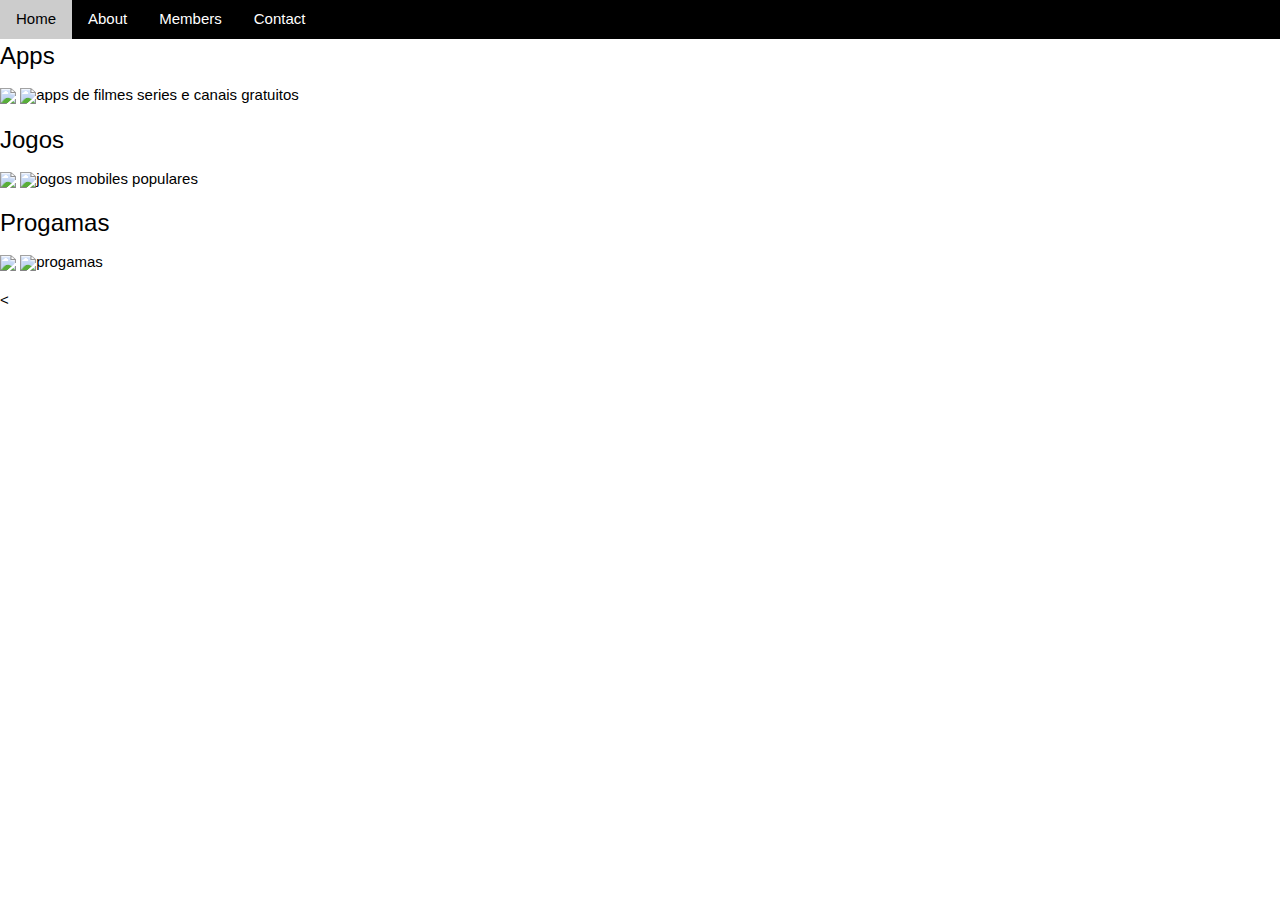
==== index.html @ cdb91002 "v2" ====
<!DOCTYPE html>
<html lang="en">
<head>
    <meta charset="UTF-8">
    <meta http-equiv="X-UA-Compatible" content="IE=edge">
    <meta name="viewport" content="width=device-width, initial-scale=1.0">
    <!-- CSS only -->
<link rel="stylesheet" href="https://www.w3schools.com/w3css/4/w3.css">
<link rel="stylesheet" href="https://stackpath.bootstrapcdn.com/bootstrap/4.1.3/css/bootstrap.min.css" integrity="sha384-MCw98/SFnGE8fJT3GXwEOngsV7Zt27NXFoaoApmYm81iuXoPkFOJwJ8ERdknLPMO" crossorigin="anonymous">
<script src="https://www.w3schools.com/lib/w3.js"></script>
    <title>Document</title>
</head>
<body>
<div class="w3-top w3-bar w3-black ">
<a href="#home" class="w3-bar-item w3-button">Home</a>
<a href="#about" class="w3-bar-item w3-button">About</a>
<a href="#members" class="w3-bar-item w3-button">Members</a>
<a href="#contact" class="w3-bar-item w3-button">Contact</a>
</div>
<img src="https://st.depositphotos.com/2247023/4741/v/450/depositphotos_47416199-stock-illustration-flat-design-icons-for-web.jpg" alt="LA" style="width:100%">
<div class=" jumbotron text-center">
    <h1 class="display-3"></h1>
    <p></p>
    <p><kbd></kbd></p>
   <mark></mark>
 </div>
  <div class="container text-center">
    <div class="row">
      <div class="col-sm-4">
        <h3>Apps </h3>
        <div>
        <img src="https://upload.wikimedia.org/wikipedia/commons/2/25/Kodi-logo-Thumbnail-light-transparent.png" class="img-thumbnail apps">
        <img src="https://media.cdnandroid.com/item_images/1300230/imagen-amenic-tv-0thumb.webp" class="img-thumbnail apps"
        <p>apps de filmes series e canais gratuitos</p>
        <script>
            w3.slideshow(".apps", 1500);
            </script>
        </div>
      </div>
      <div class="col-sm-4">
        <h3>Jogos</h3>
        <div>
        <img src="https://www.pngmart.com/files/4/GTA-San-Andreas-PNG-File.png" class="img-thumbnail jogos">
        <img src="https://luadist.org/wp-content/uploads/2022/07/1657947768.png" class="img-thumbnail jogos"
        <p>jogos mobiles populares</p>
        <script>
            w3.slideshow(".jogos", 1500);
            </script>
        </div>
      </div>
      <div class="col-sm-4">
        <h3>Progamas</h3>
        <div>
        <img src="https://st.depositphotos.com/1003924/2502/i/600/depositphotos_25021863-stock-photo-html-web-code.jpg" class="img-thumbnail progamas">
        <img src="https://st3.depositphotos.com/10325396/16083/i/600/depositphotos_160832748-stock-photo-programming-code-abstract-technology-background.jpg" class="img-thumbnail progamas"
        <p>progamas</p>
        <script>
            w3.slideshow(".progamas", 1500);
            </script>
        </div>
      </div>
    </div>
  </div>
<div>
<script>
w3.slideshow(".nature", 1500);
</script>
</div>
<div>
    <
</div>
<!-- Start Content 
<p>
<button onclick="w3.hide('#London')">Hide London</button>
<button onclick="w3.show('#London')">Show London</button>
</p>

<div id="London" class="w3-container w3-red">
  <h2>London</h2>
  <p>London is the capital city of England.</p>
</div> -->
<div id="home" class="w3-content">
    </div>
</body>
</html>
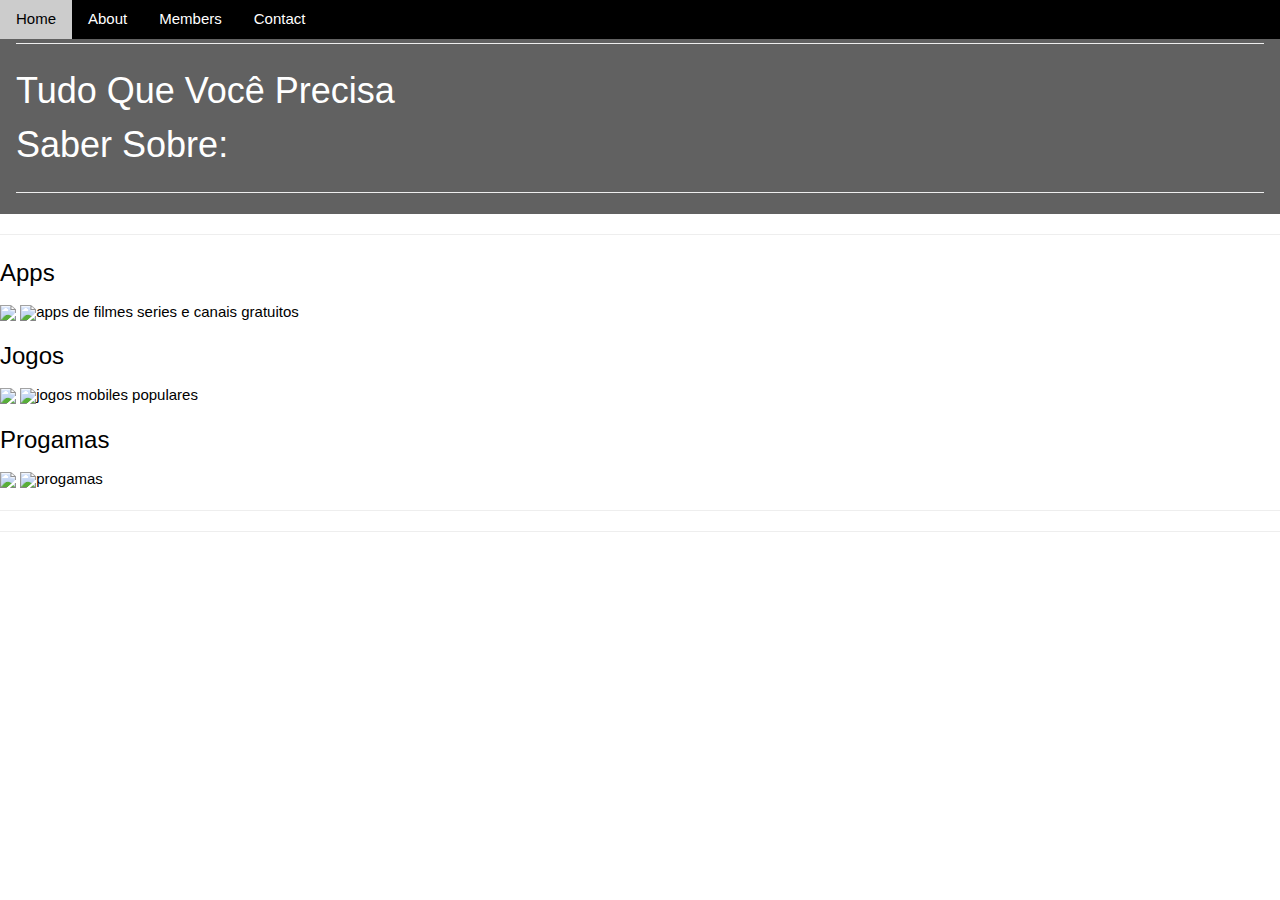
==== commit 7123e5b8: "v3" ====
--- a/index.html
+++ b/index.html
@@ -6,11 +6,12 @@
     <meta name="viewport" content="width=device-width, initial-scale=1.0">
     <!-- CSS only -->
 <link rel="stylesheet" href="https://www.w3schools.com/w3css/4/w3.css">
+<link rel="stylesheet" href="https://cdnjs.cloudflare.com/ajax/libs/font-awesome/5.15.4/css/all.min.css">
 <link rel="stylesheet" href="https://stackpath.bootstrapcdn.com/bootstrap/4.1.3/css/bootstrap.min.css" integrity="sha384-MCw98/SFnGE8fJT3GXwEOngsV7Zt27NXFoaoApmYm81iuXoPkFOJwJ8ERdknLPMO" crossorigin="anonymous">
 <script src="https://www.w3schools.com/lib/w3.js"></script>
     <title>Document</title>
 </head>
-<body>
+<body class="">
 <div class="w3-top w3-bar w3-black ">
 <a href="#home" class="w3-bar-item w3-button">Home</a>
 <a href="#about" class="w3-bar-item w3-button">About</a>
@@ -18,17 +19,20 @@
 <a href="#contact" class="w3-bar-item w3-button">Contact</a>
 </div>
 <img src="https://st.depositphotos.com/2247023/4741/v/450/depositphotos_47416199-stock-illustration-flat-design-icons-for-web.jpg" alt="LA" style="width:100%">
-<div class=" jumbotron text-center">
-    <h1 class="display-3"></h1>
-    <p></p>
-    <p><kbd></kbd></p>
-   <mark></mark>
+<div  class=" w3-container w3-dark-grey text-center">
+  <hr>
+    <h1>
+      Tudo Que Você Precisa
+      <br>Saber Sobre:
+    </h1>
+    <hr>
  </div>
+ <hr>
   <div class="container text-center">
     <div class="row">
       <div class="col-sm-4">
         <h3>Apps </h3>
-        <div>
+        <div onclick="myFunction('apps')" >
         <img src="https://upload.wikimedia.org/wikipedia/commons/2/25/Kodi-logo-Thumbnail-light-transparent.png" class="img-thumbnail apps">
         <img src="https://media.cdnandroid.com/item_images/1300230/imagen-amenic-tv-0thumb.webp" class="img-thumbnail apps"
         <p>apps de filmes series e canais gratuitos</p>
@@ -39,7 +43,7 @@
       </div>
       <div class="col-sm-4">
         <h3>Jogos</h3>
-        <div>
+        <div onclick="myFunction('jogos')">
         <img src="https://www.pngmart.com/files/4/GTA-San-Andreas-PNG-File.png" class="img-thumbnail jogos">
         <img src="https://luadist.org/wp-content/uploads/2022/07/1657947768.png" class="img-thumbnail jogos"
         <p>jogos mobiles populares</p>
@@ -50,7 +54,7 @@
       </div>
       <div class="col-sm-4">
         <h3>Progamas</h3>
-        <div>
+        <div onclick="myFunction('progamas')">
         <img src="https://st.depositphotos.com/1003924/2502/i/600/depositphotos_25021863-stock-photo-html-web-code.jpg" class="img-thumbnail progamas">
         <img src="https://st3.depositphotos.com/10325396/16083/i/600/depositphotos_160832748-stock-photo-programming-code-abstract-technology-background.jpg" class="img-thumbnail progamas"
         <p>progamas</p>
@@ -66,8 +70,9 @@
 w3.slideshow(".nature", 1500);
 </script>
 </div>
-<div>
-    <
+<hr>
+<hr>
+    
 </div>
 <!-- Start Content 
 <p>
@@ -78,8 +83,53 @@
 <div id="London" class="w3-container w3-red">
   <h2>London</h2>
   <p>London is the capital city of England.</p>
+
+  acordions
 </div> -->
-<div id="home" class="w3-content">
+<div id="apps" class="w3-container w3-hide">
+  <div class="text-center">
+    <h2>
+      <hr>
+      APPS
+      <hr>
+    </h2>
+    <div>
+      <img src="https://upload.wikimedia.org/wikipedia/commons/2/25/Kodi-logo-Thumbnail-light-transparent.png">
     </div>
+  </div>
+</div>
+
+<div id="jogos" class="w3-container w3-hide">
+  <div class="text-center">
+    <h2>
+      <hr>
+      JOGOS
+      <hr>
+    </h2>
+  </div>
+</div>
+
+<div id="progamas" class="w3-container w3-hide">
+  <div class="text-center">
+    <h2>
+      <hr>
+      PROGAMAS
+      <hr>
+    </h2>
+  </div>
+</div>
+
+<script>
+  function myFunction(id) {
+    var x = document.getElementById(id);
+    if (x.className.indexOf("w3-show") == -1) {
+      x.className += " w3-show";
+    } else { 
+      x.className = x.className.replace(" w3-show", "");
+    }
+  }
+  </script>
+
+</div>
 </body>
 </html>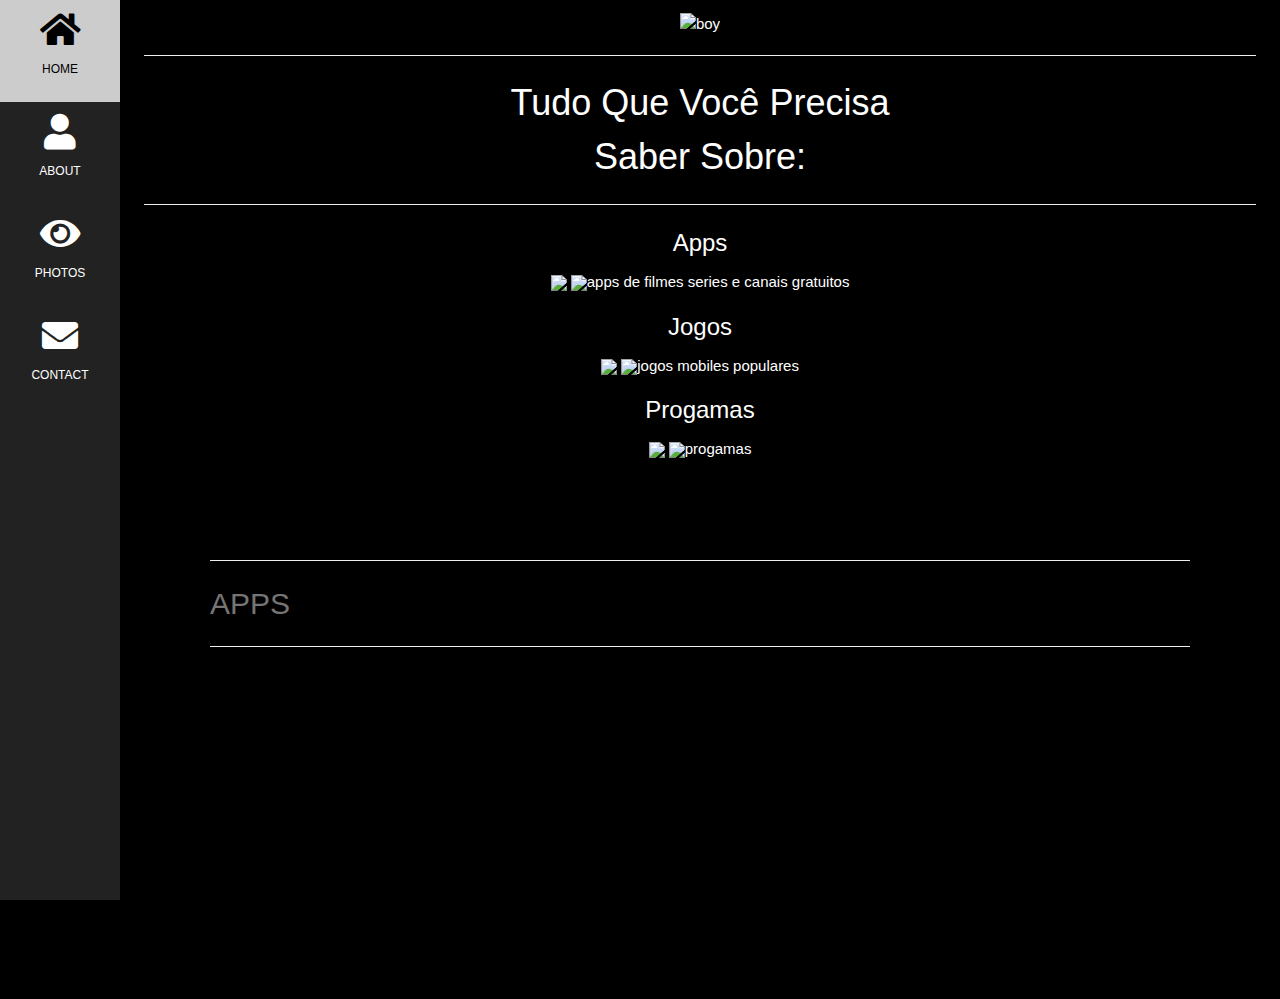
==== commit 0c0dcc36: "v3" ====
--- a/index.html
+++ b/index.html
@@ -9,127 +9,132 @@
 <link rel="stylesheet" href="https://cdnjs.cloudflare.com/ajax/libs/font-awesome/5.15.4/css/all.min.css">
 <link rel="stylesheet" href="https://stackpath.bootstrapcdn.com/bootstrap/4.1.3/css/bootstrap.min.css" integrity="sha384-MCw98/SFnGE8fJT3GXwEOngsV7Zt27NXFoaoApmYm81iuXoPkFOJwJ8ERdknLPMO" crossorigin="anonymous">
 <script src="https://www.w3schools.com/lib/w3.js"></script>
+
     <title>Document</title>
+
+    <style>
+      body, h1,h2,h3,h4,h5,h6 {font-family: "Montserrat", sans-serif}
+      .w3-row-padding img {margin-bottom: 12px}
+      /* Set the width of the sidebar to 120px */
+      .w3-sidebar {width: 120px;background: #222;}
+      /* Add a left margin to the "page content" that matches the width of the sidebar (120px) */
+      #main {margin-left: 120px}
+      /* Remove margins from "page content" on small screens */
+      @media only screen and (max-width: 600px) {#main {margin-left: 0}}
+      </style>
+
 </head>
-<body class="">
-<div class="w3-top w3-bar w3-black ">
-<a href="#home" class="w3-bar-item w3-button">Home</a>
-<a href="#about" class="w3-bar-item w3-button">About</a>
-<a href="#members" class="w3-bar-item w3-button">Members</a>
-<a href="#contact" class="w3-bar-item w3-button">Contact</a>
-</div>
-<img src="https://st.depositphotos.com/2247023/4741/v/450/depositphotos_47416199-stock-illustration-flat-design-icons-for-web.jpg" alt="LA" style="width:100%">
-<div  class=" w3-container w3-dark-grey text-center">
-  <hr>
-    <h1>
-      Tudo Que Você Precisa
-      <br>Saber Sobre:
-    </h1>
-    <hr>
- </div>
- <hr>
-  <div class="container text-center">
-    <div class="row">
-      <div class="col-sm-4">
-        <h3>Apps </h3>
-        <div onclick="myFunction('apps')" >
-        <img src="https://upload.wikimedia.org/wikipedia/commons/2/25/Kodi-logo-Thumbnail-light-transparent.png" class="img-thumbnail apps">
-        <img src="https://media.cdnandroid.com/item_images/1300230/imagen-amenic-tv-0thumb.webp" class="img-thumbnail apps"
-        <p>apps de filmes series e canais gratuitos</p>
-        <script>
-            w3.slideshow(".apps", 1500);
-            </script>
-        </div>
-      </div>
-      <div class="col-sm-4">
-        <h3>Jogos</h3>
-        <div onclick="myFunction('jogos')">
-        <img src="https://www.pngmart.com/files/4/GTA-San-Andreas-PNG-File.png" class="img-thumbnail jogos">
-        <img src="https://luadist.org/wp-content/uploads/2022/07/1657947768.png" class="img-thumbnail jogos"
-        <p>jogos mobiles populares</p>
-        <script>
-            w3.slideshow(".jogos", 1500);
-            </script>
-        </div>
-      </div>
-      <div class="col-sm-4">
-        <h3>Progamas</h3>
-        <div onclick="myFunction('progamas')">
-        <img src="https://st.depositphotos.com/1003924/2502/i/600/depositphotos_25021863-stock-photo-html-web-code.jpg" class="img-thumbnail progamas">
-        <img src="https://st3.depositphotos.com/10325396/16083/i/600/depositphotos_160832748-stock-photo-programming-code-abstract-technology-background.jpg" class="img-thumbnail progamas"
-        <p>progamas</p>
-        <script>
-            w3.slideshow(".progamas", 1500);
-            </script>
-        </div>
-      </div>
-    </div>
-  </div>
-<div>
-<script>
-w3.slideshow(".nature", 1500);
-</script>
-</div>
-<hr>
-<hr>
-    
-</div>
-<!-- Start Content 
-<p>
-<button onclick="w3.hide('#London')">Hide London</button>
-<button onclick="w3.show('#London')">Show London</button>
-</p>
+<body class="w3-black">
 
-<div id="London" class="w3-container w3-red">
-  <h2>London</h2>
-  <p>London is the capital city of England.</p>
+<!----------------------------------------------------------------------------------------->
+  
+<nav class="w3-sidebar w3-bar-block w3-small w3-hide-small w3-center">
+  <a href="#" class="w3-bar-item w3-button w3-padding-large w3-black">
+    <i class="fa fa-home w3-xxlarge"></i>
+    <p>HOME</p>
+  </a>
+  <a href="#about" class="w3-bar-item w3-button w3-padding-large w3-hover-black">
+    <i class="fa fa-user w3-xxlarge"></i>
+    <p>ABOUT</p>
+  </a>
+  <a href="#photos" class="w3-bar-item w3-button w3-padding-large w3-hover-black">
+    <i class="fa fa-eye w3-xxlarge"></i>
+    <p>PHOTOS</p>
+  </a>
+  <a href="#contact" class="w3-bar-item w3-button w3-padding-large w3-hover-black">
+    <i class="fa fa-envelope w3-xxlarge"></i>
+    <p>CONTACT</p>
+  </a>
+</nav>
 
-  acordions
-</div> -->
-<div id="apps" class="w3-container w3-hide">
-  <div class="text-center">
-    <h2>
-      <hr>
-      APPS
-      <hr>
-    </h2>
-    <div>
-      <img src="https://upload.wikimedia.org/wikipedia/commons/2/25/Kodi-logo-Thumbnail-light-transparent.png">
-    </div>
+<div class="w3-top w3-hide-large w3-hide-medium" id="myNavbar">
+  <div class="w3-bar w3-black w3-opacity w3-hover-opacity-off w3-center w3-small">
+    <a href="#" class="w3-bar-item w3-button" style="width:25% !important">HOME</a>
+    <a href="#about" class="w3-bar-item w3-button" style="width:25% !important">ABOUT</a>
+    <a href="#photos" class="w3-bar-item w3-button" style="width:25% !important">PHOTOS</a>
+    <a href="#contact" class="w3-bar-item w3-button" style="width:25% !important">CONTACT</a>
   </div>
 </div>
 
-<div id="jogos" class="w3-container w3-hide">
-  <div class="text-center">
-    <h2>
+<!----------------------------------------------------------------------------------------->
+
+<div class="w3-padding-large" id="main">
+
+  <header class="w3-center w3-black" id="home">
+    <img src="https://st4.depositphotos.com/3605127/39693/i/450/depositphotos_396932014-stock-photo-computer-games-playing-place-young.jpg" alt="boy" class="w3-image" width="1000" height="438">
+    <div  class=" text-center">
       <hr>
-      JOGOS
-      <hr>
-    </h2>
+        <h1>
+          Tudo Que Você Precisa
+          <br>Saber Sobre:
+        </h1>
+        <hr>
+        <div class="row">
+          <div class="col-sm-4">
+            <h3>Apps </h3>
+            <div onclick="myFunction('apps')" >
+            <img src="https://upload.wikimedia.org/wikipedia/commons/2/25/Kodi-logo-Thumbnail-light-transparent.png" class="img-thumbnail apps">
+            <img src="https://media.cdnandroid.com/item_images/1300230/imagen-amenic-tv-0thumb.webp" class="img-thumbnail apps"
+            <p>apps de filmes series e canais gratuitos</p>
+            <script>
+                w3.slideshow(".apps", 1500);
+                </script>
+            </div>
+          </div>
+          <div class="col-sm-4">
+            <h3>Jogos</h3>
+            <div onclick="myFunction('jogos')">
+            <img src="https://www.pngmart.com/files/4/GTA-San-Andreas-PNG-File.png" class="img-thumbnail jogos">
+            <img src="https://luadist.org/wp-content/uploads/2022/07/1657947768.png" class="img-thumbnail jogos"
+            <p>jogos mobiles populares</p>
+            <script>
+                w3.slideshow(".jogos", 1500);
+                </script>
+            </div>
+          </div>
+          <div class="col-sm-4">
+            <h3>Progamas</h3>
+            <div onclick="myFunction('progamas')">
+            <img src="https://st.depositphotos.com/1003924/2502/i/600/depositphotos_25021863-stock-photo-html-web-code.jpg" class="img-thumbnail progamas">
+            <img src="https://st3.depositphotos.com/10325396/16083/i/600/depositphotos_160832748-stock-photo-programming-code-abstract-technology-background.jpg" class="img-thumbnail progamas"
+            <p>progamas</p>
+            <script>
+                w3.slideshow(".progamas", 1500);
+                </script>
+            </div>
+          </div>
+        </div>
+     </div>
+  </header>
+  
+<!----------------------------------------------------------------------------------------->
+
+  <div class="w3-content w3-justify w3-text-grey w3-padding-64" id="about">
+    <div id="" class="text-center">
+      <h2>
+        <hr>
+        APPS
+        <hr>
+      </h2>
+    </div>
   </div>
+
+<!----------------------------------------------------------------------------------------->
+
+  <div class="w3-padding-64 w3-content" id="photos">
+
+  </div>
+
+<!----------------------------------------------------------------------------------------->
+
+  <div class="w3-padding-64 w3-content w3-text-grey" id="contact">
+
+  </div>
+
+<!----------------------------------------------------------------------------------------->
+
 </div>
 
-<div id="progamas" class="w3-container w3-hide">
-  <div class="text-center">
-    <h2>
-      <hr>
-      PROGAMAS
-      <hr>
-    </h2>
-  </div>
-</div>
 
-<script>
-  function myFunction(id) {
-    var x = document.getElementById(id);
-    if (x.className.indexOf("w3-show") == -1) {
-      x.className += " w3-show";
-    } else { 
-      x.className = x.className.replace(" w3-show", "");
-    }
-  }
-  </script>
-
-</div>
 </body>
 </html>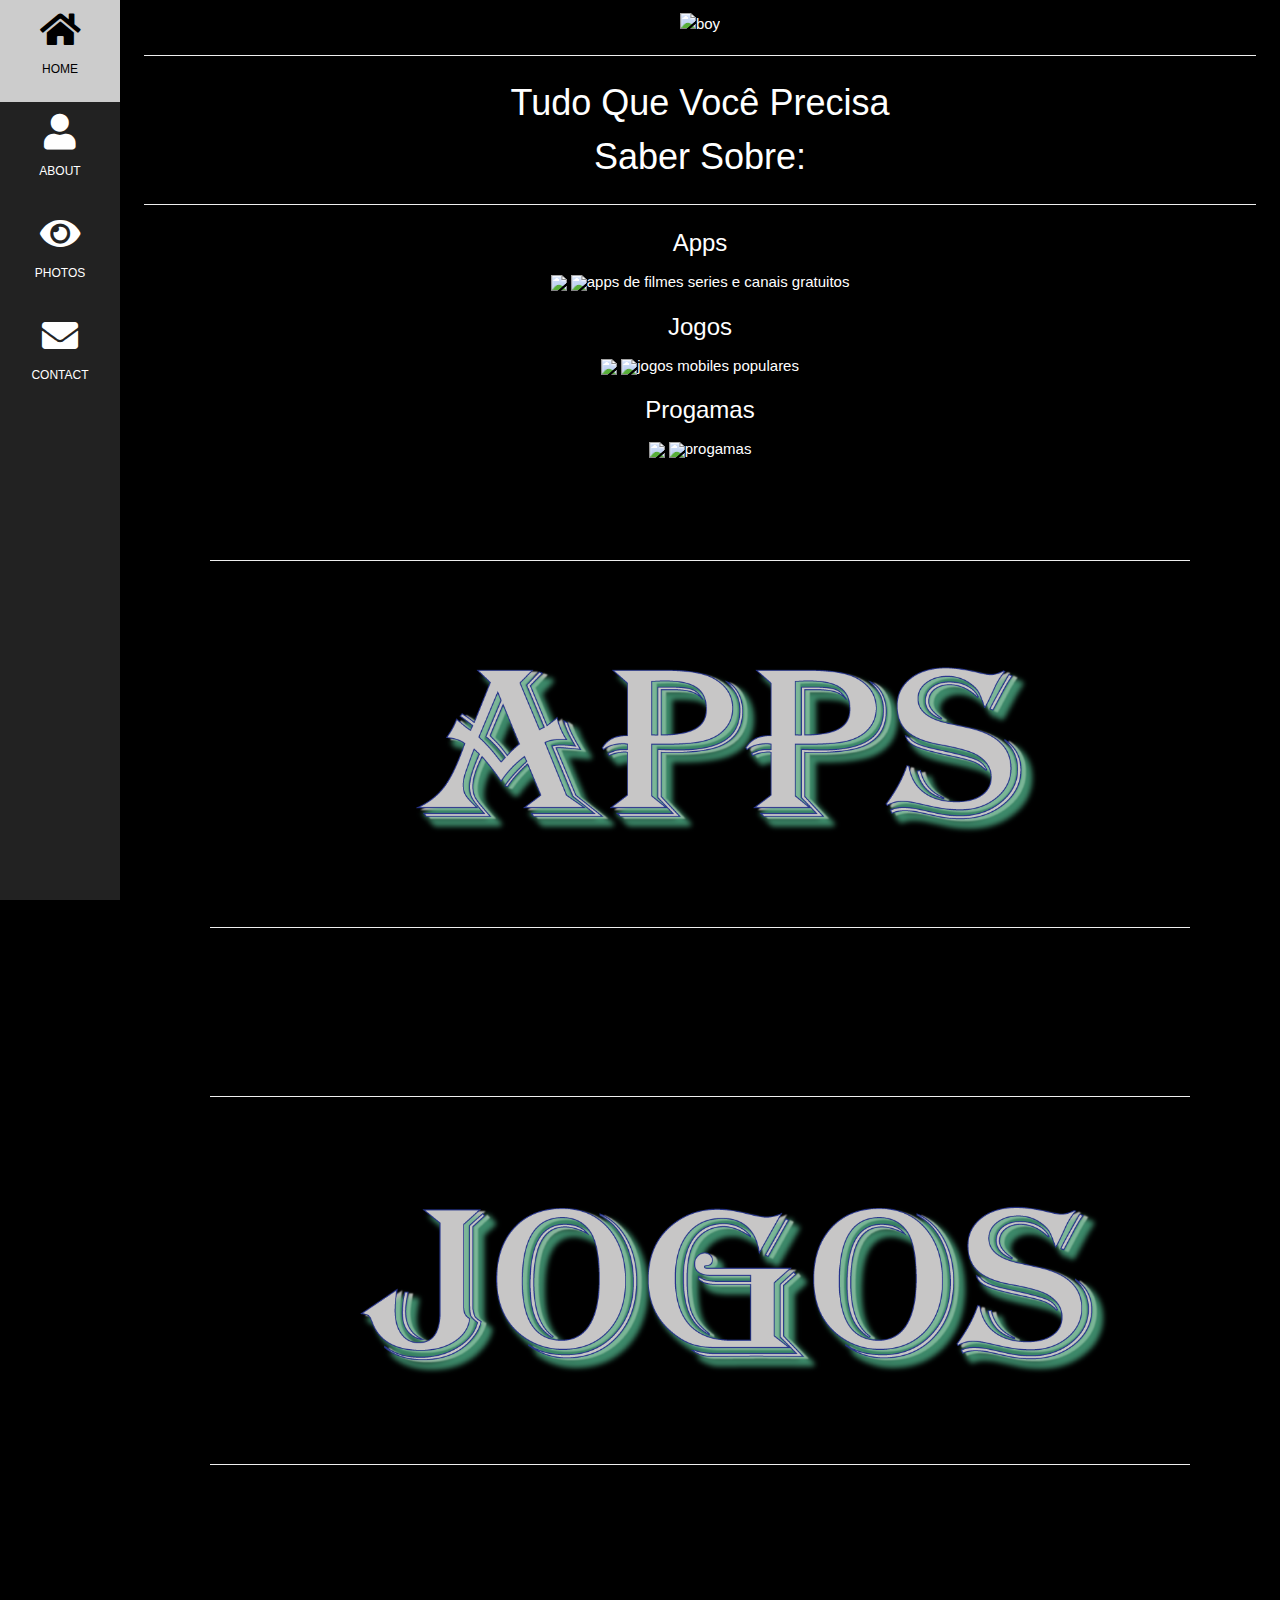
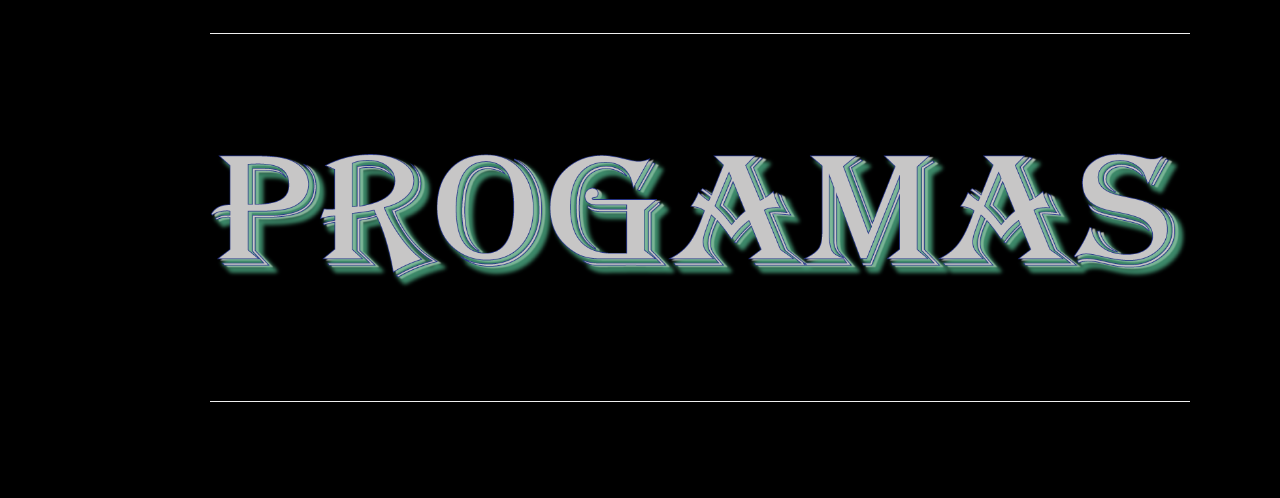
==== commit 614340d3: "1" ====
--- a/index.html
+++ b/index.html
@@ -61,8 +61,8 @@
 <div class="w3-padding-large" id="main">
 
   <header class="w3-center w3-black" id="home">
+    <div  class=" text-center">
     <img src="https://st4.depositphotos.com/3605127/39693/i/450/depositphotos_396932014-stock-photo-computer-games-playing-place-young.jpg" alt="boy" class="w3-image" width="1000" height="438">
-    <div  class=" text-center">
       <hr>
         <h1>
           Tudo Que Você Precisa
@@ -113,7 +113,7 @@
     <div id="" class="text-center">
       <h2>
         <hr>
-        APPS
+        <img src="apps.png" class="w3-image" width="1000" height="438">
         <hr>
       </h2>
     </div>
@@ -123,11 +123,27 @@
 
   <div class="w3-padding-64 w3-content" id="photos">
 
+    <div id="" class="text-center">
+      <h2>
+        <hr>
+        <img src="jogos.png" class="w3-image" width="1000" height="438">
+        <hr>
+      </h2>
+    </div>
+
   </div>
 
 <!----------------------------------------------------------------------------------------->
 
   <div class="w3-padding-64 w3-content w3-text-grey" id="contact">
+
+    <div id="" class="text-center">
+      <h2>
+        <hr>
+        <img src="progmas.png" class="w3-image" width="1000" height="438">
+        <hr>
+      </h2>
+    </div>
 
   </div>
 
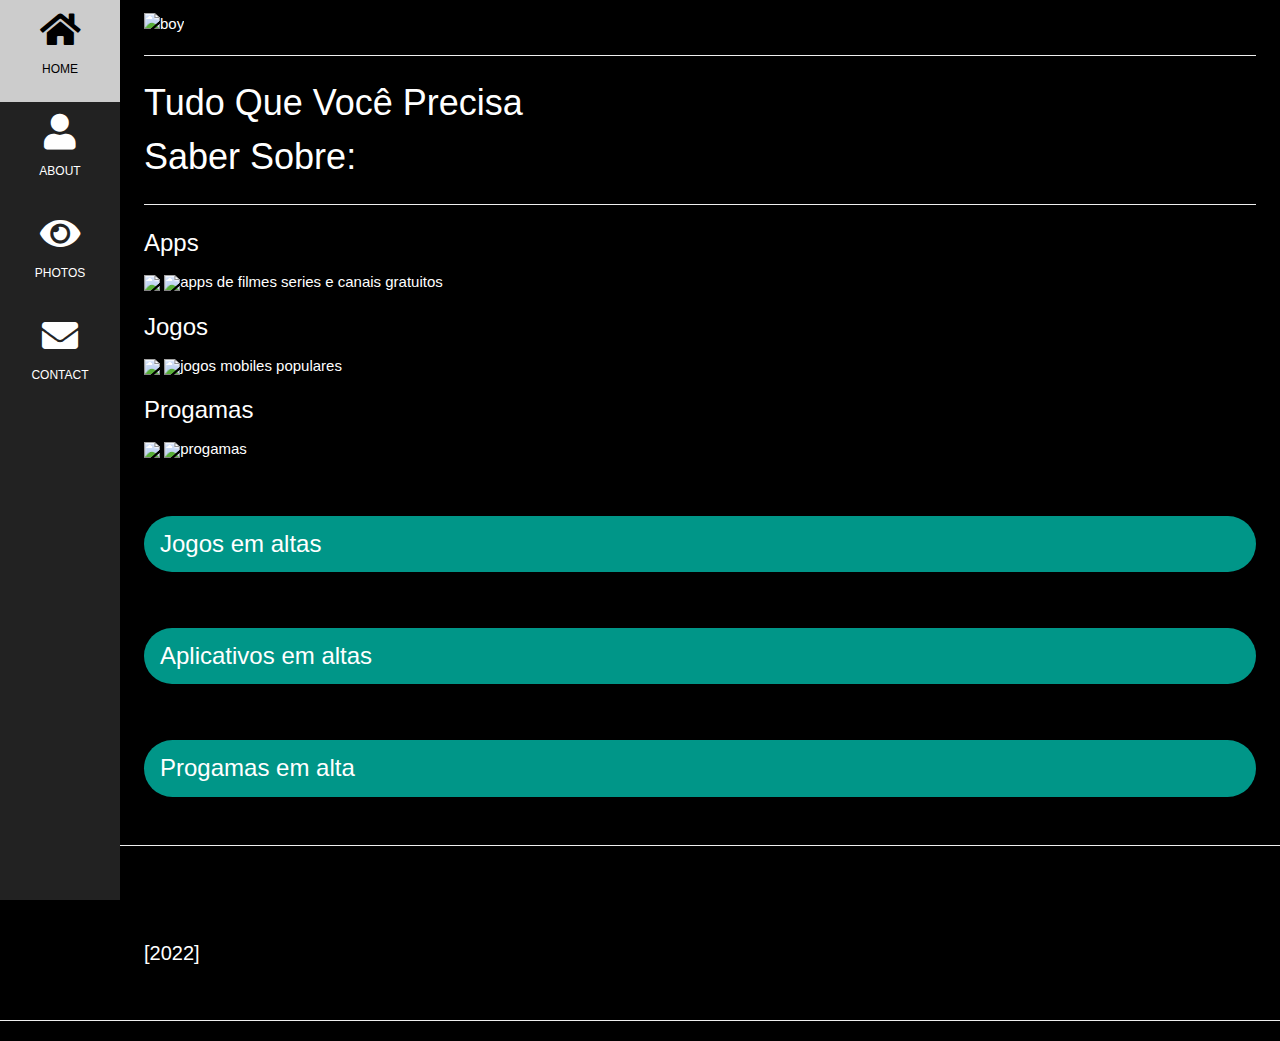
==== commit 7851db0e: "v3" ====
--- a/index.html
+++ b/index.html
@@ -8,6 +8,7 @@
 <link rel="stylesheet" href="https://www.w3schools.com/w3css/4/w3.css">
 <link rel="stylesheet" href="https://cdnjs.cloudflare.com/ajax/libs/font-awesome/5.15.4/css/all.min.css">
 <link rel="stylesheet" href="https://stackpath.bootstrapcdn.com/bootstrap/4.1.3/css/bootstrap.min.css" integrity="sha384-MCw98/SFnGE8fJT3GXwEOngsV7Zt27NXFoaoApmYm81iuXoPkFOJwJ8ERdknLPMO" crossorigin="anonymous">
+<link rel="shortcut icon" href="https://www.loopnerd.com.br/artigos/css3/botoes-de-redes-sociais-com-html-e-css/img/favicon.png" type="image/ico">
 <script src="https://www.w3schools.com/lib/w3.js"></script>
 
     <title>Document</title>
@@ -60,7 +61,7 @@
 
 <div class="w3-padding-large" id="main">
 
-  <header class="w3-center w3-black" id="home">
+
     <div  class=" text-center">
     <img src="https://st4.depositphotos.com/3605127/39693/i/450/depositphotos_396932014-stock-photo-computer-games-playing-place-young.jpg" alt="boy" class="w3-image" width="1000" height="438">
       <hr>
@@ -105,11 +106,11 @@
           </div>
         </div>
      </div>
-  </header>
+
   
 <!----------------------------------------------------------------------------------------->
-
-  <div class="w3-content w3-justify w3-text-grey w3-padding-64" id="about">
+<div>
+  <div class="w3-content w3-justify w3-text-grey w3-padding-64 w3-container w3-hide London" id="apps">
     <div id="" class="text-center">
       <h2>
         <hr>
@@ -121,7 +122,7 @@
 
 <!----------------------------------------------------------------------------------------->
 
-  <div class="w3-padding-64 w3-content" id="photos">
+  <div class="w3-padding-64 w3-content w3-container w3-hide" id="jogos">
 
     <div id="" class="text-center">
       <h2>
@@ -135,7 +136,7 @@
 
 <!----------------------------------------------------------------------------------------->
 
-  <div class="w3-padding-64 w3-content w3-text-grey" id="contact">
+  <div class="w3-padding-64 w3-content w3-text-grey w3-container w3-hide" id="progamas">
 
     <div id="" class="text-center">
       <h2>
@@ -148,9 +149,66 @@
   </div>
 
 <!----------------------------------------------------------------------------------------->
-
-</div>
-
+<script>
+  function myFunction(id) {
+    var x = document.getElementById(id);
+    if (x.className.indexOf("w3-show") == -1) {
+      x.className += " w3-show";
+    } else { 
+      x.className = x.className.replace(" w3-show", "");
+    }
+  }
+  </script>
+</div>
+</div>
+
+
+<!---------------------------------------------------------------------------------------->
+<div class="w3-padding-large" id="main">
+<div class="w3-panel w3-round-xxlarge w3-teal text-center">
+<h3>
+  Jogos em altas
+</h3>
+</div>
+</div>
+
+<!---------------------------------------------------------------------------------------->
+<div class="w3-padding-large" id="main">
+  <div class="w3-panel w3-round-xxlarge w3-teal text-center">
+  <h3>
+    Aplicativos em altas
+  </h3>
+  </div>
+  </div>
+
+<!---------------------------------------------------------------------------------------->
+<div class="w3-padding-large" id="main">
+  <div class="w3-panel w3-round-xxlarge w3-teal text-center">
+  <h3>
+    Progamas em alta
+  </h3>
+  </div>
+  </div>
+
+<!---------------------------------------------------------------------------------------->
+
+<hr>
+<div  class="w3-padding-large text-center" id="main">
+<h4>
+  <br>
+  <p>
+    [2022]
+</h4>
+</div>
+<div class="box-social">
+
+  <a href="#" class="btn-social btn-hover"> <i class="icon icon-facebook"></i></a>
+  <a href="#" class="btn-social btn-hover"> <i class="icon icon-instagram"></i> </a>
+  <a href="#" class="btn-social btn-hover"> <i class="icon icon-twitter"></i> </a>
+  <a href="#" class="btn-social btn-hover"> <i class="icon icon-pinterest"></i> </a>
+
+</div>
+<hr>
 
 </body>
 </html>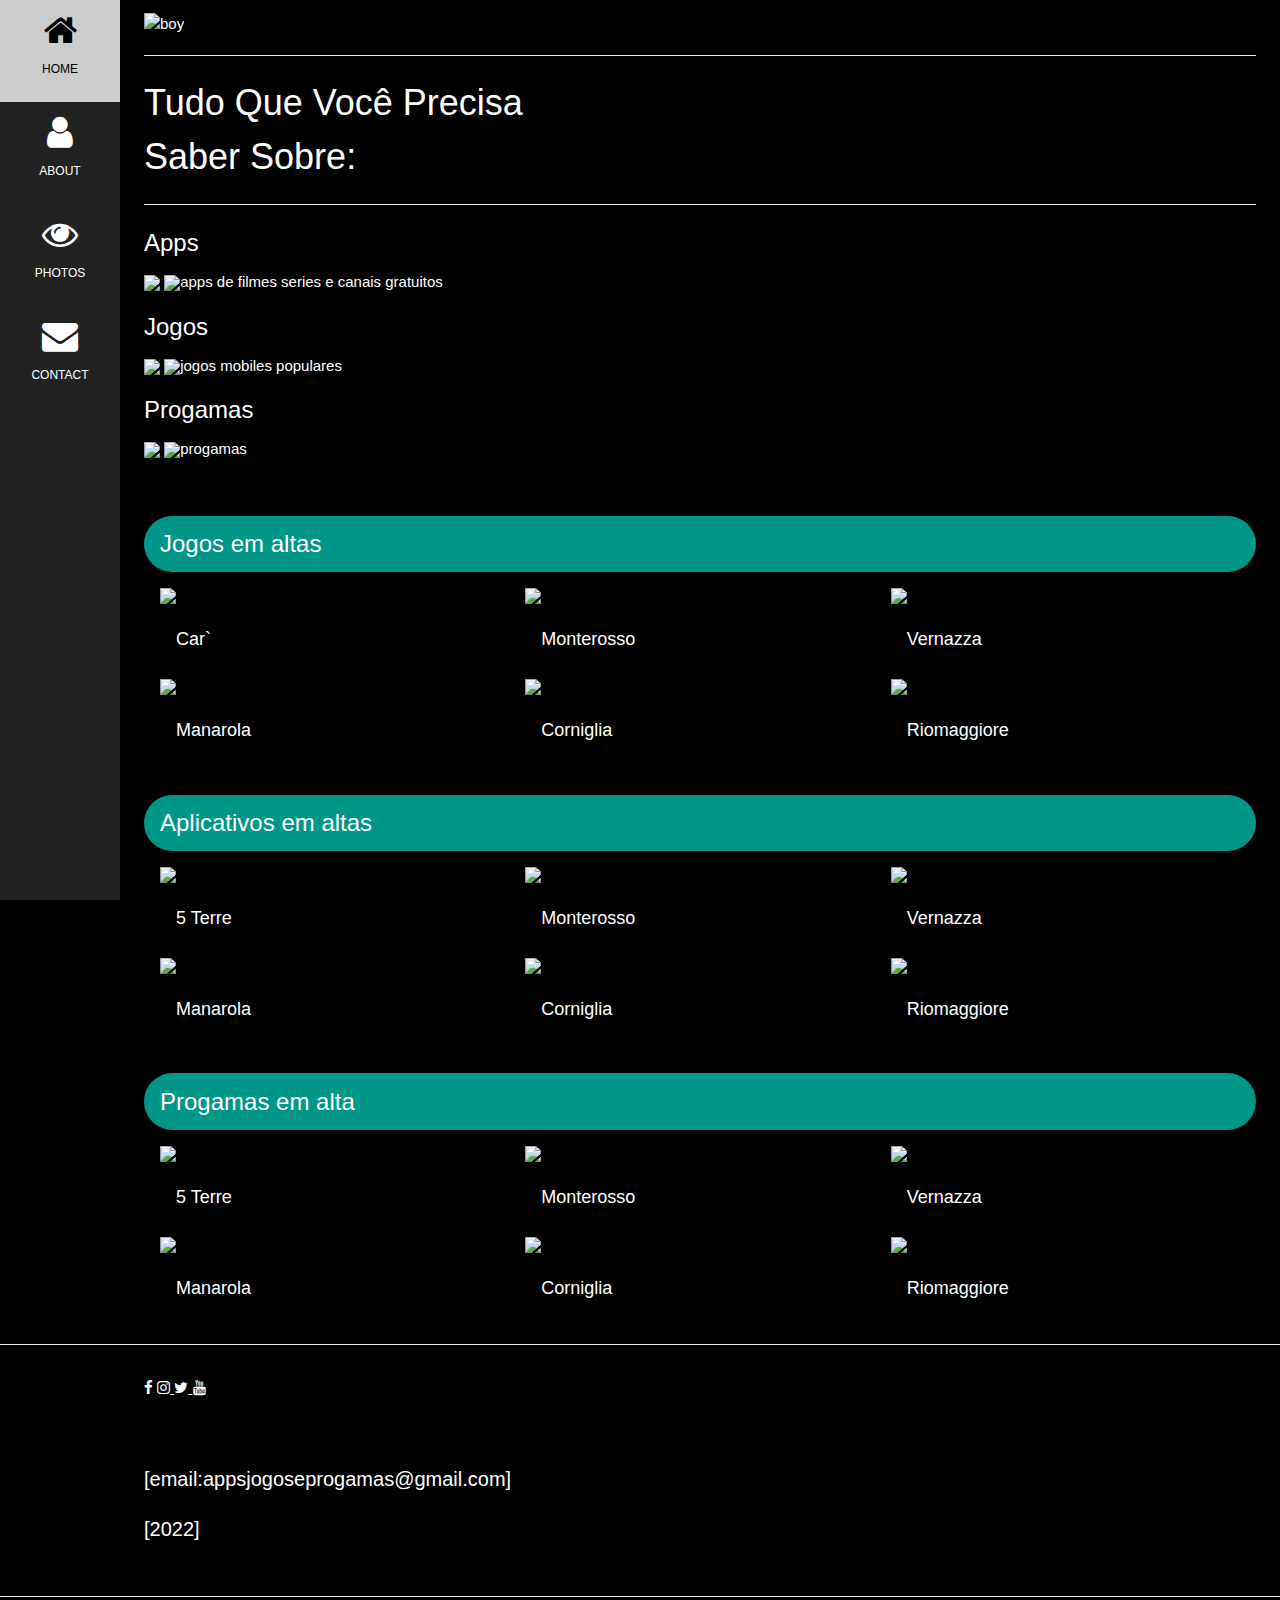
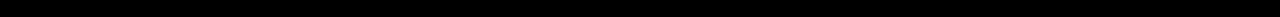
==== commit cbed3574: "v4" ====
--- a/index.html
+++ b/index.html
@@ -8,7 +8,8 @@
 <link rel="stylesheet" href="https://www.w3schools.com/w3css/4/w3.css">
 <link rel="stylesheet" href="https://cdnjs.cloudflare.com/ajax/libs/font-awesome/5.15.4/css/all.min.css">
 <link rel="stylesheet" href="https://stackpath.bootstrapcdn.com/bootstrap/4.1.3/css/bootstrap.min.css" integrity="sha384-MCw98/SFnGE8fJT3GXwEOngsV7Zt27NXFoaoApmYm81iuXoPkFOJwJ8ERdknLPMO" crossorigin="anonymous">
-<link rel="shortcut icon" href="https://www.loopnerd.com.br/artigos/css3/botoes-de-redes-sociais-com-html-e-css/img/favicon.png" type="image/ico">
+<link rel="stylesheet" href="https://cdnjs.cloudflare.com/ajax/libs/font-awesome/4.7.0/css/font-awesome.min.css">
+
 <script src="https://www.w3schools.com/lib/w3.js"></script>
 
     <title>Document</title>
@@ -170,6 +171,65 @@
   Jogos em altas
 </h3>
 </div>
+<div>
+  <div class="w3-row-padding w3-margin-top">
+    <div class="w3-third">
+      <div class="w3-card">
+        <img src="img_5terre.jpg" style="width:100%">
+        <div class="w3-container">
+          <h5>Car`</h5>
+        </div>
+      </div>
+    </div>
+  
+    <div class="w3-third">
+      <div class="w3-card">
+        <img src="img_monterosso.jpg" style="width:100%">
+        <div class="w3-container">
+          <h5>Monterosso</h5>
+        </div>
+      </div>
+    </div>
+  
+    <div class="w3-third">
+      <div class="w3-card">
+        <img src="img_vernazza.jpg" style="width:100%">
+        <div class="w3-container">
+          <h5>Vernazza</h5>
+        </div>
+      </div>
+    </div>
+  </div>
+  
+  <div class="w3-row-padding w3-margin-top">
+    <div class="w3-third">
+      <div class="w3-card">
+        <img src="img_manarola.jpg" style="width:100%">
+        <div class="w3-container">
+          <h5>Manarola</h5>
+        </div>
+      </div>
+    </div>
+  
+    <div class="w3-third">
+      <div class="w3-card">
+        <img src="img_corniglia.jpg" style="width:100%">
+        <div class="w3-container">
+          <h5>Corniglia</h5>
+        </div>
+      </div>
+    </div>
+  
+    <div class="w3-third">
+      <div class="w3-card">
+        <img src="img_riomaggiore.jpg" style="width:100%">
+        <div class="w3-container">
+          <h5>Riomaggiore</h5>
+        </div>
+      </div>
+    </div>
+  </div>
+</div>
 </div>
 
 <!---------------------------------------------------------------------------------------->
@@ -179,6 +239,65 @@
     Aplicativos em altas
   </h3>
   </div>
+  <div>
+    <div class="w3-row-padding w3-margin-top">
+      <div class="w3-third">
+        <div class="w3-card">
+          <img src="img_5terre.jpg" style="width:100%">
+          <div class="w3-container">
+            <h5>5 Terre</h5>
+          </div>
+        </div>
+      </div>
+    
+      <div class="w3-third">
+        <div class="w3-card">
+          <img src="img_monterosso.jpg" style="width:100%">
+          <div class="w3-container">
+            <h5>Monterosso</h5>
+          </div>
+        </div>
+      </div>
+    
+      <div class="w3-third">
+        <div class="w3-card">
+          <img src="img_vernazza.jpg" style="width:100%">
+          <div class="w3-container">
+            <h5>Vernazza</h5>
+          </div>
+        </div>
+      </div>
+    </div>
+    
+    <div class="w3-row-padding w3-margin-top">
+      <div class="w3-third">
+        <div class="w3-card">
+          <img src="img_manarola.jpg" style="width:100%">
+          <div class="w3-container">
+            <h5>Manarola</h5>
+          </div>
+        </div>
+      </div>
+    
+      <div class="w3-third">
+        <div class="w3-card">
+          <img src="img_corniglia.jpg" style="width:100%">
+          <div class="w3-container">
+            <h5>Corniglia</h5>
+          </div>
+        </div>
+      </div>
+    
+      <div class="w3-third">
+        <div class="w3-card">
+          <img src="img_riomaggiore.jpg" style="width:100%">
+          <div class="w3-container">
+            <h5>Riomaggiore</h5>
+          </div>
+        </div>
+      </div>
+    </div>
+  </div>
   </div>
 
 <!---------------------------------------------------------------------------------------->
@@ -188,26 +307,87 @@
     Progamas em alta
   </h3>
   </div>
+  <div>
+    <div class="w3-row-padding w3-margin-top">
+      <div class="w3-third">
+        <div class="w3-card">
+          <img src="img_5terre.jpg" style="width:100%">
+          <div class="w3-container">
+            <h5>5 Terre</h5>
+          </div>
+        </div>
+      </div>
+    
+      <div class="w3-third">
+        <div class="w3-card">
+          <img src="img_monterosso.jpg" style="width:100%">
+          <div class="w3-container">
+            <h5>Monterosso</h5>
+          </div>
+        </div>
+      </div>
+    
+      <div class="w3-third">
+        <div class="w3-card">
+          <img src="img_vernazza.jpg" style="width:100%">
+          <div class="w3-container">
+            <h5>Vernazza</h5>
+          </div>
+        </div>
+      </div>
+    </div>
+    
+    <div class="w3-row-padding w3-margin-top">
+      <div class="w3-third">
+        <div class="w3-card">
+          <img src="img_manarola.jpg" style="width:100%">
+          <div class="w3-container">
+            <h5>Manarola</h5>
+          </div>
+        </div>
+      </div>
+    
+      <div class="w3-third">
+        <div class="w3-card">
+          <img src="img_corniglia.jpg" style="width:100%">
+          <div class="w3-container">
+            <h5>Corniglia</h5>
+          </div>
+        </div>
+      </div>
+    
+      <div class="w3-third">
+        <div class="w3-card">
+          <img src="img_riomaggiore.jpg" style="width:100%">
+          <div class="w3-container">
+            <h5>Riomaggiore</h5>
+          </div>
+        </div>
+      </div>
+    </div>
+  </div>
   </div>
 
 <!---------------------------------------------------------------------------------------->
 
 <hr>
+<div class="box-social w3-padding-large text-center" id="main">
+
+  <a href="#" class="btn-social btn-hover"> <i class="fa fa-facebook"></i></a>
+  <a href="#" class="btn-social btn-hover"> <i class="fa fa-instagram"></i> </a>
+  <a href="#" class="btn-social btn-hover"> <i class="fa fa-twitter"></i> </a>
+  <a href="#" class="btn-social btn-hover"> <i class="fa fa-youtube"></i> </a>
+
+</div>
+
 <div  class="w3-padding-large text-center" id="main">
-<h4>
-  <br>
-  <p>
-    [2022]
-</h4>
-</div>
-<div class="box-social">
-
-  <a href="#" class="btn-social btn-hover"> <i class="icon icon-facebook"></i></a>
-  <a href="#" class="btn-social btn-hover"> <i class="icon icon-instagram"></i> </a>
-  <a href="#" class="btn-social btn-hover"> <i class="icon icon-twitter"></i> </a>
-  <a href="#" class="btn-social btn-hover"> <i class="icon icon-pinterest"></i> </a>
-
-</div>
+  <h4>
+    <br>[email:appsjogoseprogamas@gmail.com]
+    <p>
+      [2022]
+    </br>
+  </h4>
+  </div>
 <hr>
 
 </body>
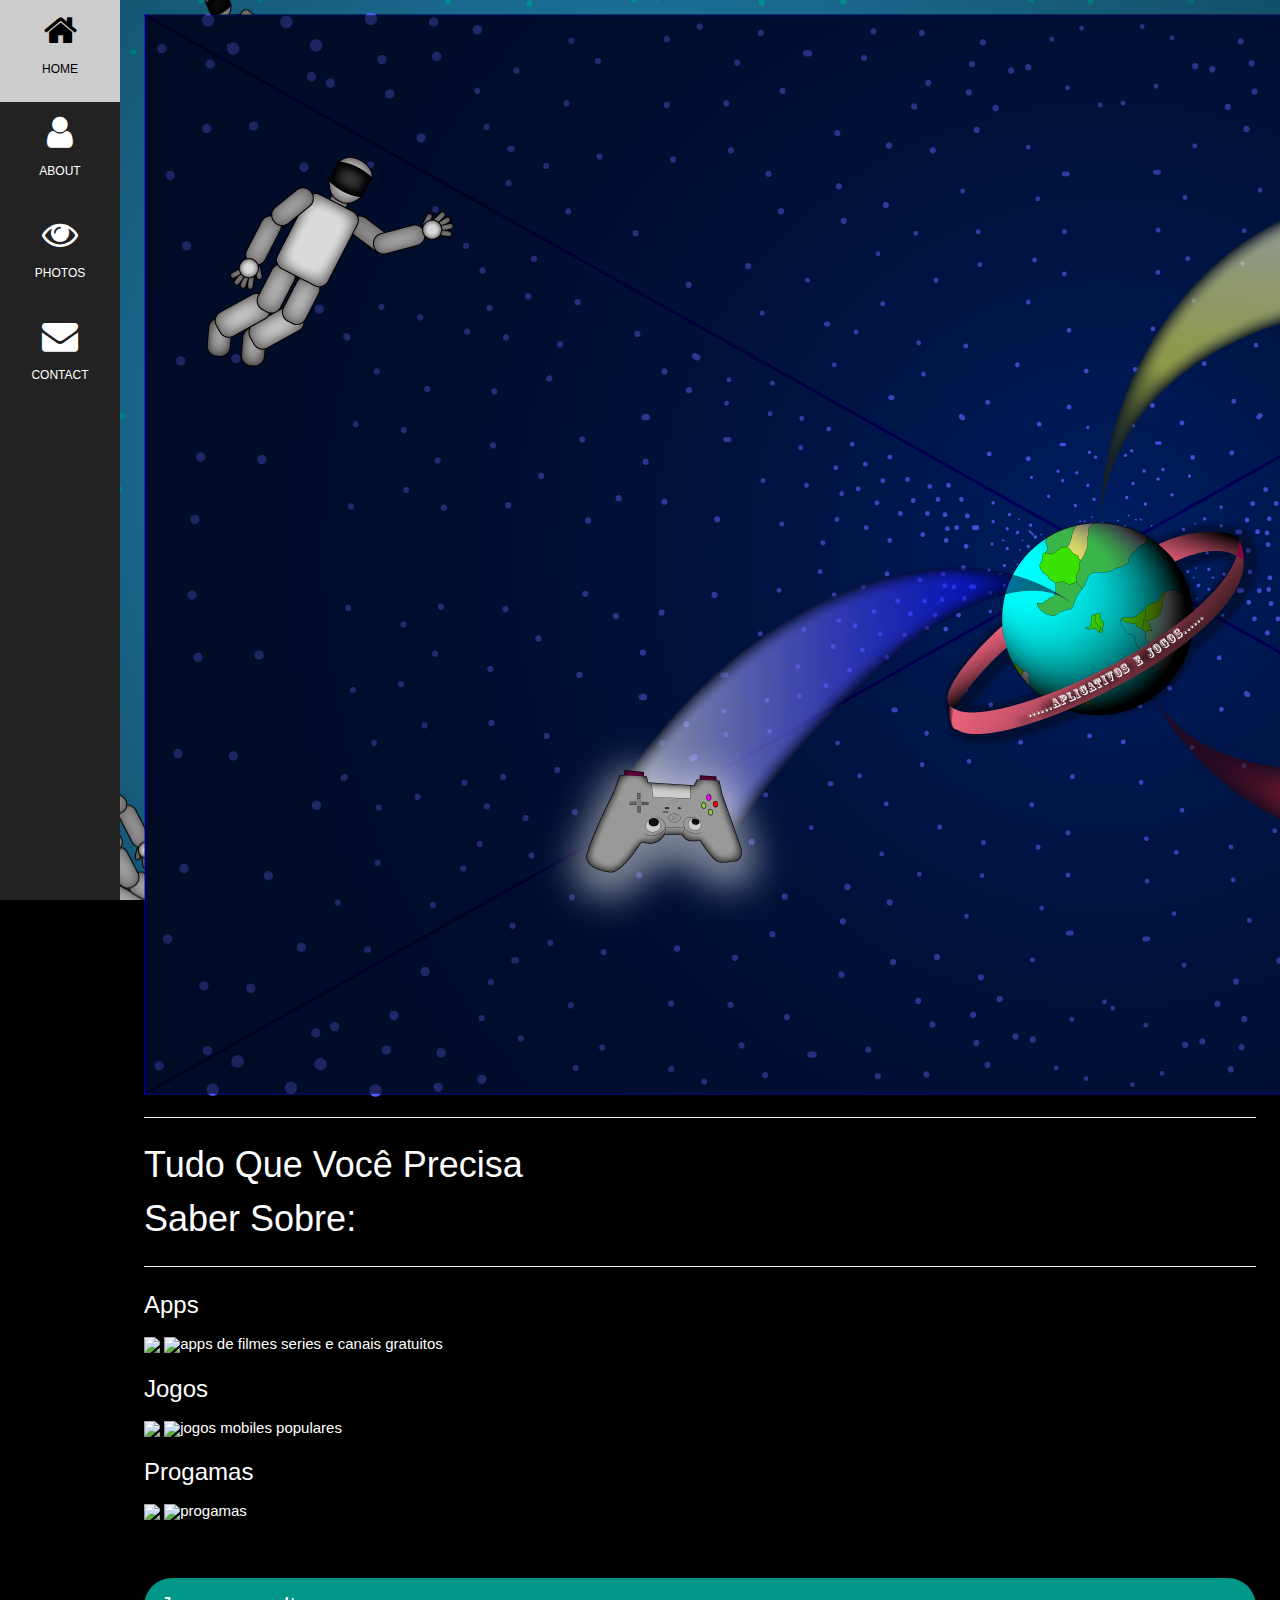
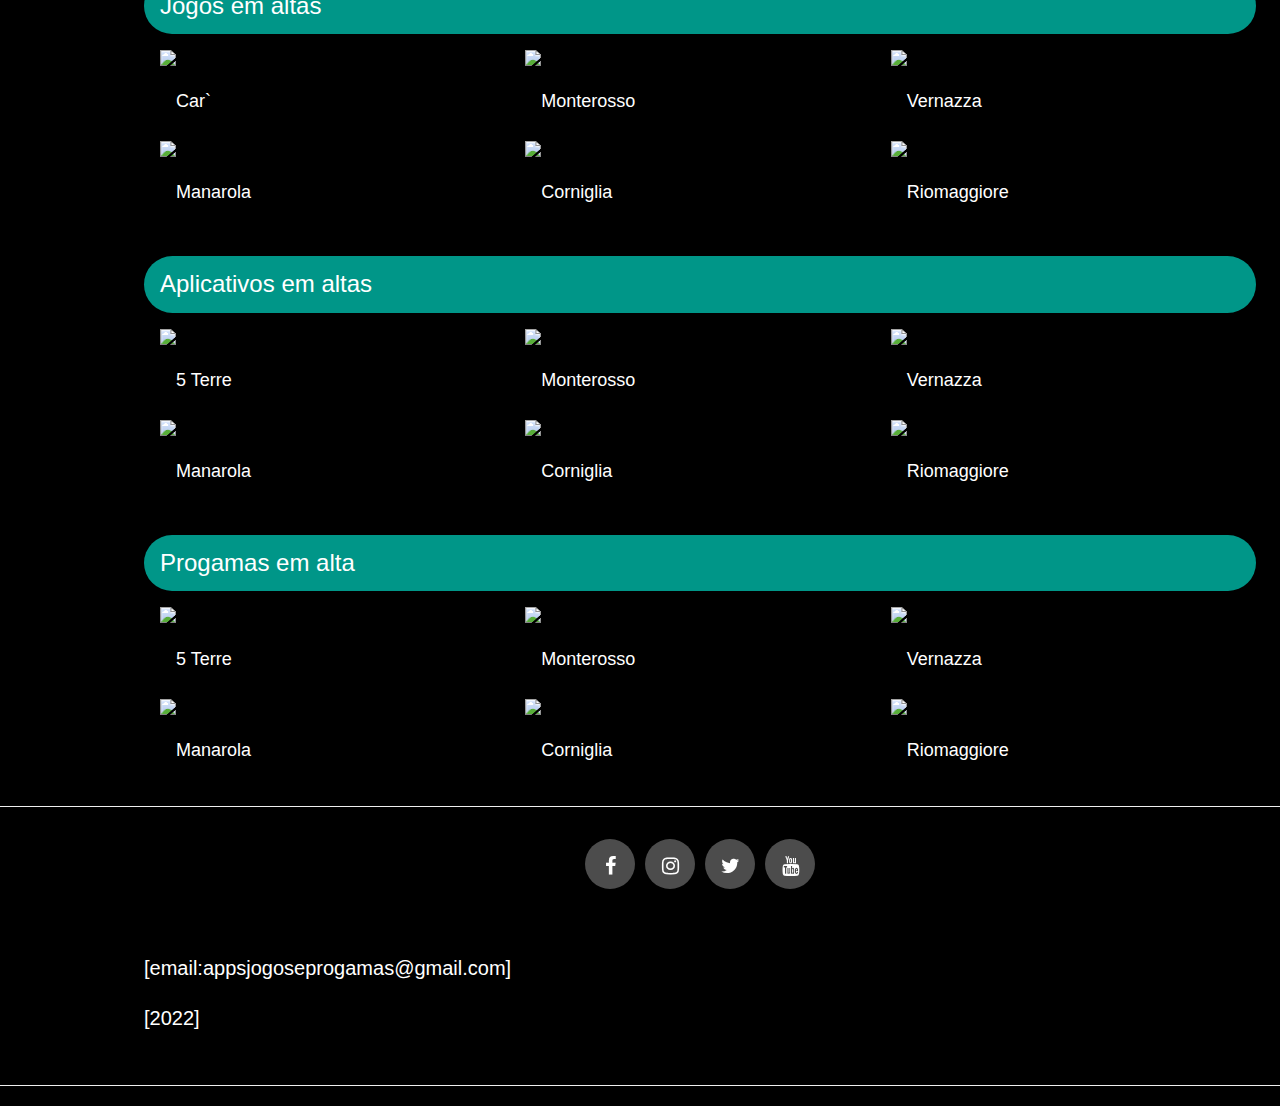
==== commit 6032b279: "v3" ====
--- a/index.html
+++ b/index.html
@@ -9,12 +9,17 @@
 <link rel="stylesheet" href="https://cdnjs.cloudflare.com/ajax/libs/font-awesome/5.15.4/css/all.min.css">
 <link rel="stylesheet" href="https://stackpath.bootstrapcdn.com/bootstrap/4.1.3/css/bootstrap.min.css" integrity="sha384-MCw98/SFnGE8fJT3GXwEOngsV7Zt27NXFoaoApmYm81iuXoPkFOJwJ8ERdknLPMO" crossorigin="anonymous">
 <link rel="stylesheet" href="https://cdnjs.cloudflare.com/ajax/libs/font-awesome/4.7.0/css/font-awesome.min.css">
-
+<link rel="stylesheet" href="style.css">
 <script src="https://www.w3schools.com/lib/w3.js"></script>
 
     <title>Document</title>
 
     <style>
+      body  {
+  background-image: url("ceu2.png");
+  background-attachment: fixed;
+  background-position: center;
+}
       body, h1,h2,h3,h4,h5,h6 {font-family: "Montserrat", sans-serif}
       .w3-row-padding img {margin-bottom: 12px}
       /* Set the width of the sidebar to 120px */
@@ -26,7 +31,7 @@
       </style>
 
 </head>
-<body class="w3-black">
+<body class="w3-black" background-="ceu.png">
 
 <!----------------------------------------------------------------------------------------->
   
@@ -64,7 +69,12 @@
 
 
     <div  class=" text-center">
-    <img src="https://st4.depositphotos.com/3605127/39693/i/450/depositphotos_396932014-stock-photo-computer-games-playing-place-young.jpg" alt="boy" class="w3-image" width="1000" height="438">
+
+      <picture>
+        <source srcset="ceu.png" type="image/svg+xml">
+        <img src="ceu.pn" class="img-fluid" alt="">
+      </picture>
+
       <hr>
         <h1>
           Tudo Que Você Precisa
--- a/style.css
+++ b/style.css
@@ -0,0 +1,85 @@
+hr {
+    background-color:darkgrey;
+}
+
+
+.box-social {
+
+  flex-wrap: wrap; 
+  display: flex;
+  justify-content: center;
+  gap: 10px;
+
+}
+
+.btn-social {
+
+  width: 50px;
+  height: 50px;
+  border-radius: 100%;
+  position: relative;
+  display: flex;
+  justify-content: center;
+  align-items: center;
+  outline: none;
+  text-decoration: none;
+  background: #4c4c4c;
+  text-align: center;
+
+}
+
+.btn-social::after {
+
+  content: "";
+  position: absolute;
+  top: -1px;
+  left: 50%;
+  display: block;
+  width: 0;
+  height: 0;
+  border-radius: 100%;
+  transition: 0.4s;
+
+}
+
+.btn-social:hover { color:#242424; }
+
+.btn-social:hover::after {
+  
+  width: calc(100% + 2px);
+  height: calc(100% + 2px);
+  margin-left: calc(-50% - 1px);
+
+}
+
+.btn-social i {
+
+  position: relative;
+  z-index: 1;
+  transition: 0.4s;
+  font-size: 20px;
+  line-height: 35px;
+  height: 30px;
+
+}
+
+.btn-hover        { color: #fff; }
+.btn-hover::after { background: #5be1e5; }
+
+
+body  {
+  background-image: url("ceu.png");
+}
+
+body  {
+  background-image: url("ceu.png");
+  background-attachment: fixed;
+}
+      body, h1,h2,h3,h4,h5,h6 {font-family: "Montserrat", sans-serif}
+      .w3-row-padding img {margin-bottom: 12px}
+      /* Set the width of the sidebar to 120px */
+      .w3-sidebar {width: 120px;background: #222;}
+      /* Add a left margin to the "page content" that matches the width of the sidebar (120px) */
+      #main {margin-left: 120px}
+      /* Remove margins from "page content" on small screens */
+      @media only screen and (max-width: 600px) {#main {margin-left: 0}}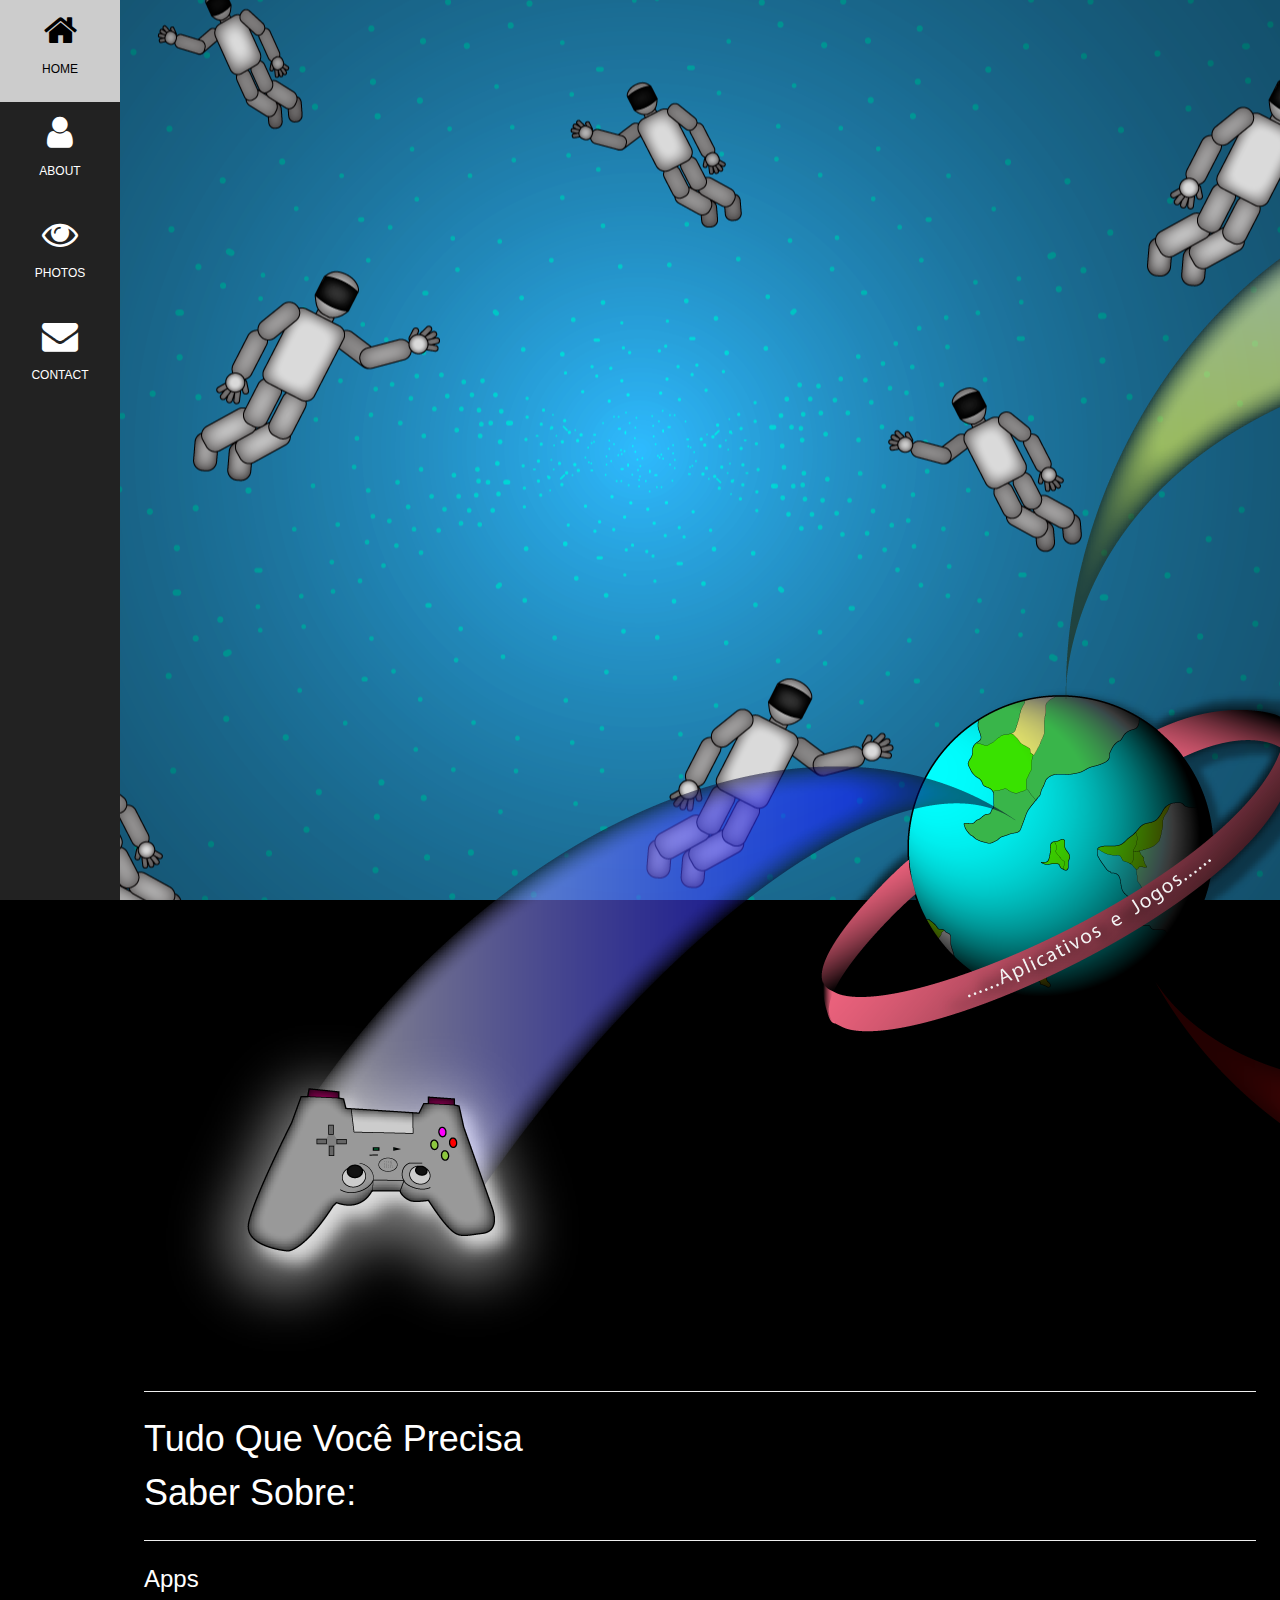
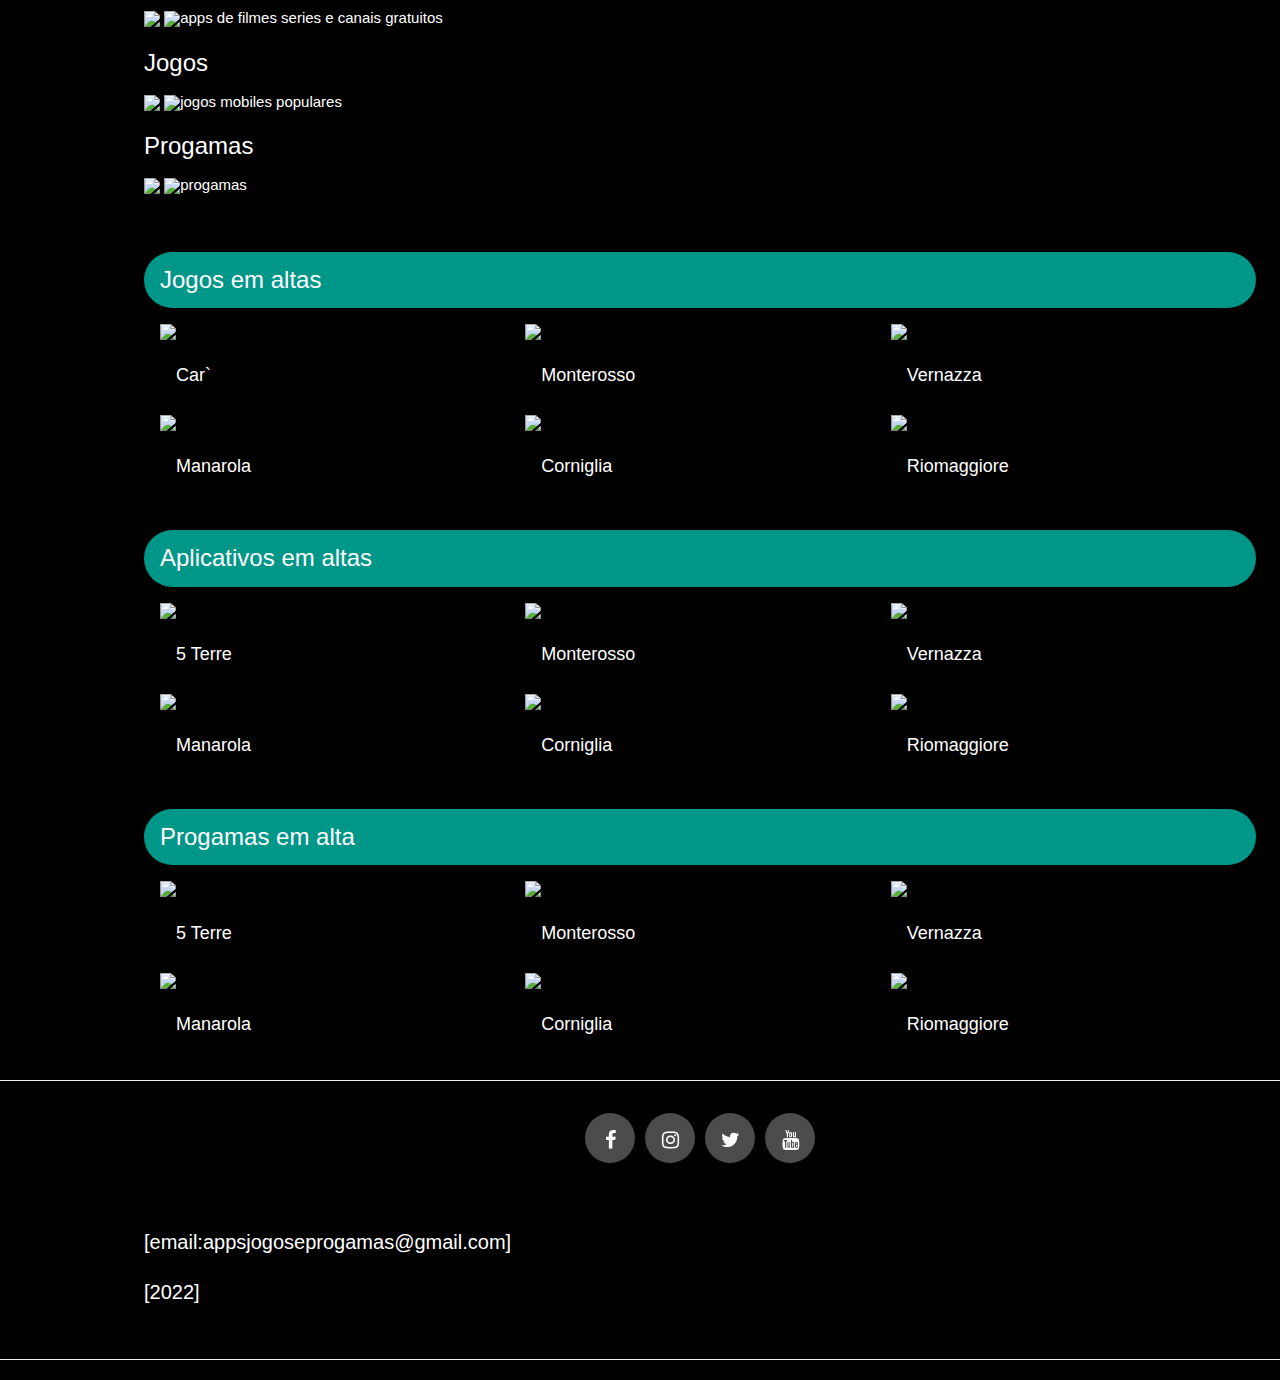
==== commit a6cc532b: "v6" ====
--- a/index.html
+++ b/index.html
@@ -71,7 +71,7 @@
     <div  class=" text-center">
 
       <picture>
-        <source srcset="ceu.png" type="image/svg+xml">
+        <source srcset="Sem-título-2.png" type="image/svg+xml">
         <img src="ceu.pn" class="img-fluid" alt="">
       </picture>
 
@@ -81,7 +81,7 @@
           <br>Saber Sobre:
         </h1>
         <hr>
-        <div class="row">
+        <div class="row ">
           <div class="col-sm-4">
             <h3>Apps </h3>
             <div onclick="myFunction('apps')" >
